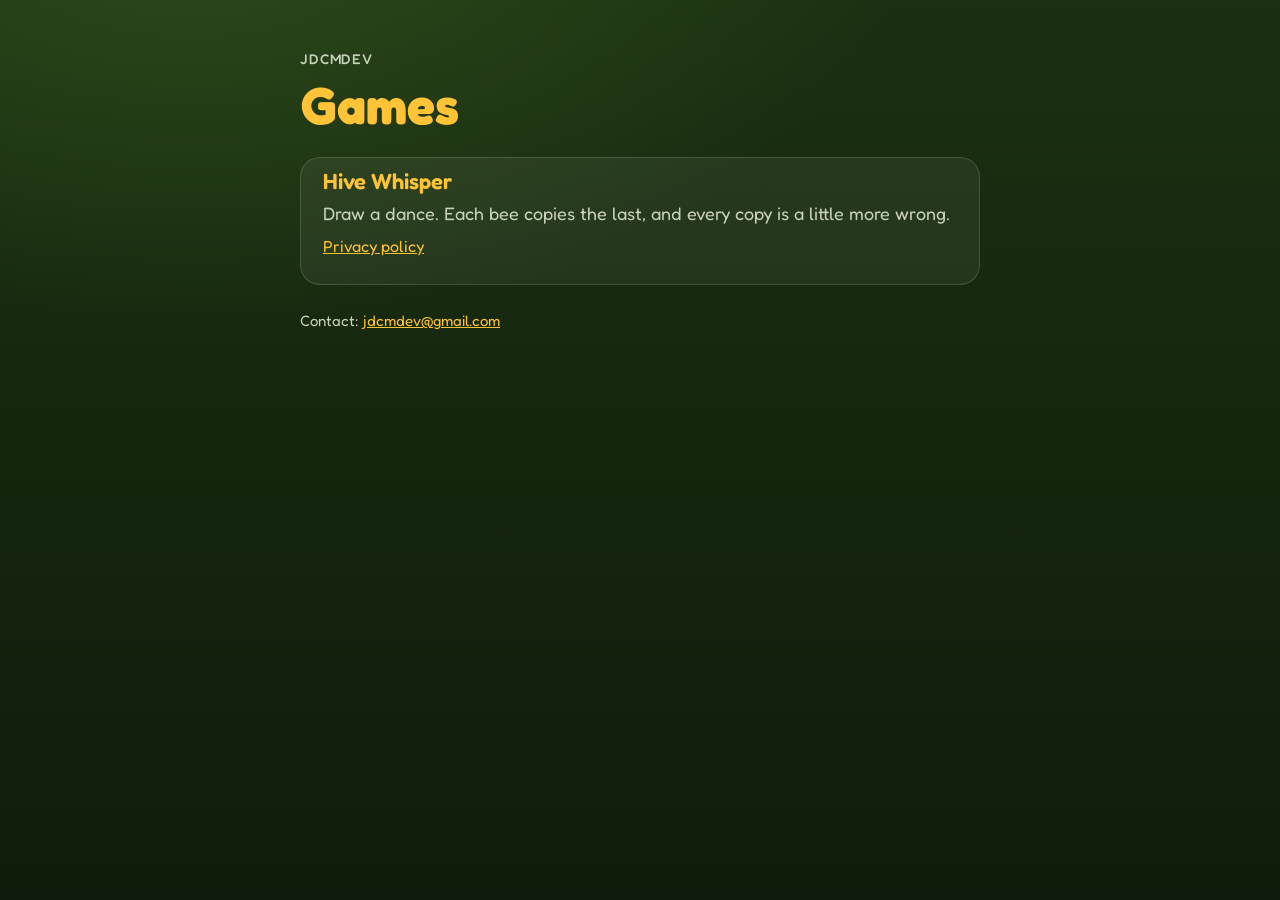
==== index.html @ 54f99862 "Add Hive Whisper privacy policy" ====
<!doctype html>
<html lang="en">
<head>
<meta charset="utf-8">
<meta name="viewport" content="width=device-width, initial-scale=1">
<title>jdcmdev games</title>
<meta name="description" content="Small mobile games by jdcmdev.">
<link rel="preconnect" href="https://fonts.googleapis.com">
<link rel="preconnect" href="https://fonts.gstatic.com" crossorigin>
<link href="https://fonts.googleapis.com/css2?family=Fredoka:wght@400;500;600;700&display=swap" rel="stylesheet">
<link rel="stylesheet" href="style.css">
</head>
<body>
<main>
  <p class="eyebrow">jdcmdev</p>
  <h1>Games</h1>
  <ul class="games">
    <li>
      <div class="game card">
        <strong>Hive Whisper</strong>
        <span>Draw a dance. Each bee copies the last, and every copy is a little more wrong.</span>
        <p class="links"><a href="hivewhisper/privacy/">Privacy policy</a></p>
      </div>
    </li>
  </ul>
  <p class="updated">Contact: <a href="mailto:jdcmdev@gmail.com">jdcmdev@gmail.com</a></p>
</main>
</body>
</html>
---- style.css ----
/* Shared look for jdcmdev's game pages: honey on deep meadow green, like Hive Whisper. */
:root {
  --bg: #0f1c0b;
  --bg2: #1b3012;
  --card: rgba(255, 255, 255, 0.06);
  --line: rgba(255, 255, 255, 0.14);
  --text: #fbf6e8;
  --muted: #c9d2bd;
  --honey: #ffc338;
  --honey-light: #ffe08a;
}

* { box-sizing: border-box; }

html { -webkit-text-size-adjust: 100%; }

body {
  margin: 0;
  min-height: 100vh;
  background: radial-gradient(1200px 700px at 15% -10%, #2d4a1a 0%, transparent 60%), linear-gradient(var(--bg2), var(--bg));
  background-attachment: fixed;
  color: var(--text);
  font: 400 18px/1.6 "Fredoka", system-ui, -apple-system, "Segoe UI", sans-serif;
}

main {
  max-width: 720px;
  margin: 0 auto;
  padding: 48px 20px 72px;
}

h1 {
  margin: 0.1em 0 0.2em;
  font-weight: 700;
  font-size: clamp(36px, 8vw, 52px);
  line-height: 1.1;
  color: var(--honey);
}

h2 {
  margin: 1.6em 0 0.3em;
  font-weight: 600;
  font-size: 22px;
  color: var(--honey-light);
}

p { margin: 0.4em 0 0.8em; }

a { color: var(--honey); }
a:hover { color: var(--honey-light); }

.eyebrow {
  margin: 0;
  font-weight: 500;
  letter-spacing: 0.06em;
  text-transform: uppercase;
  font-size: 14px;
  color: var(--muted);
}
.eyebrow a { color: inherit; text-decoration: none; }

.updated { color: var(--muted); font-size: 15px; }

.card {
  background: var(--card);
  border: 1px solid var(--line);
  border-radius: 20px;
  padding: 6px 22px 12px;
  margin: 24px 0;
}
.card.highlight { border-color: rgba(255, 195, 56, 0.55); }
.card h2 { margin-top: 0.8em; }

.games { list-style: none; padding: 0; margin: 20px 0; }
.games li { margin: 0 0 14px; }
.games a.game {
  display: block;
  text-decoration: none;
  color: var(--text);
  background: var(--card);
  border: 1px solid var(--line);
  border-radius: 20px;
  padding: 16px 22px;
}
.games a.game:hover { border-color: rgba(255, 195, 56, 0.55); }
.games strong { color: var(--honey); font-weight: 600; font-size: 22px; }
.games span { display: block; color: var(--muted); }
.links { margin-top: 6px; font-size: 16px; }
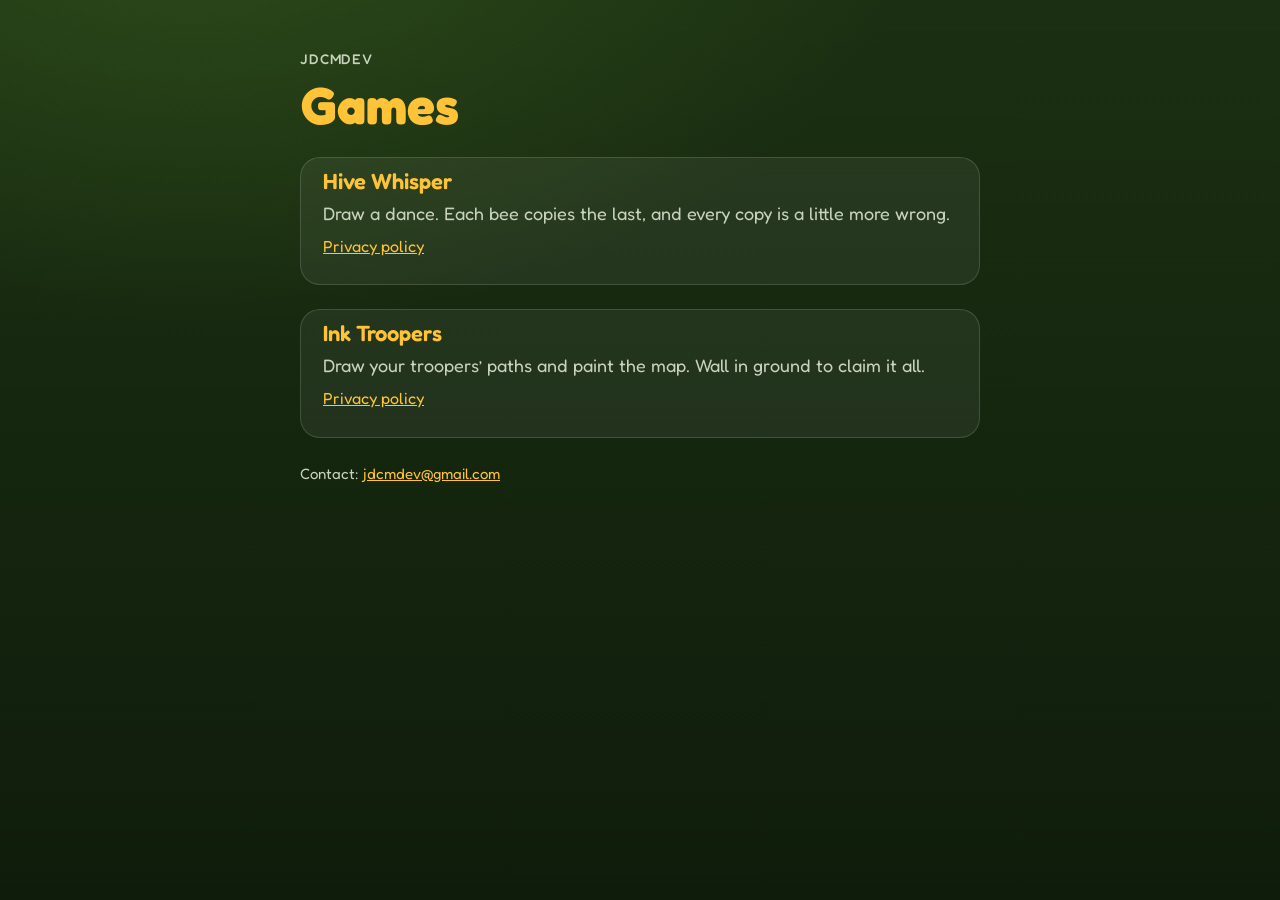
==== commit dd65b130: "Add Ink Troopers privacy policy" ====
--- a/index.html
+++ b/index.html
@@ -22,6 +22,13 @@
         <p class="links"><a href="hivewhisper/privacy/">Privacy policy</a></p>
       </div>
     </li>
+    <li>
+      <div class="game card">
+        <strong>Ink Troopers</strong>
+        <span>Draw your troopers’ paths and paint the map. Wall in ground to claim it all.</span>
+        <p class="links"><a href="inktroopers/privacy/">Privacy policy</a></p>
+      </div>
+    </li>
   </ul>
   <p class="updated">Contact: <a href="mailto:jdcmdev@gmail.com">jdcmdev@gmail.com</a></p>
 </main>
